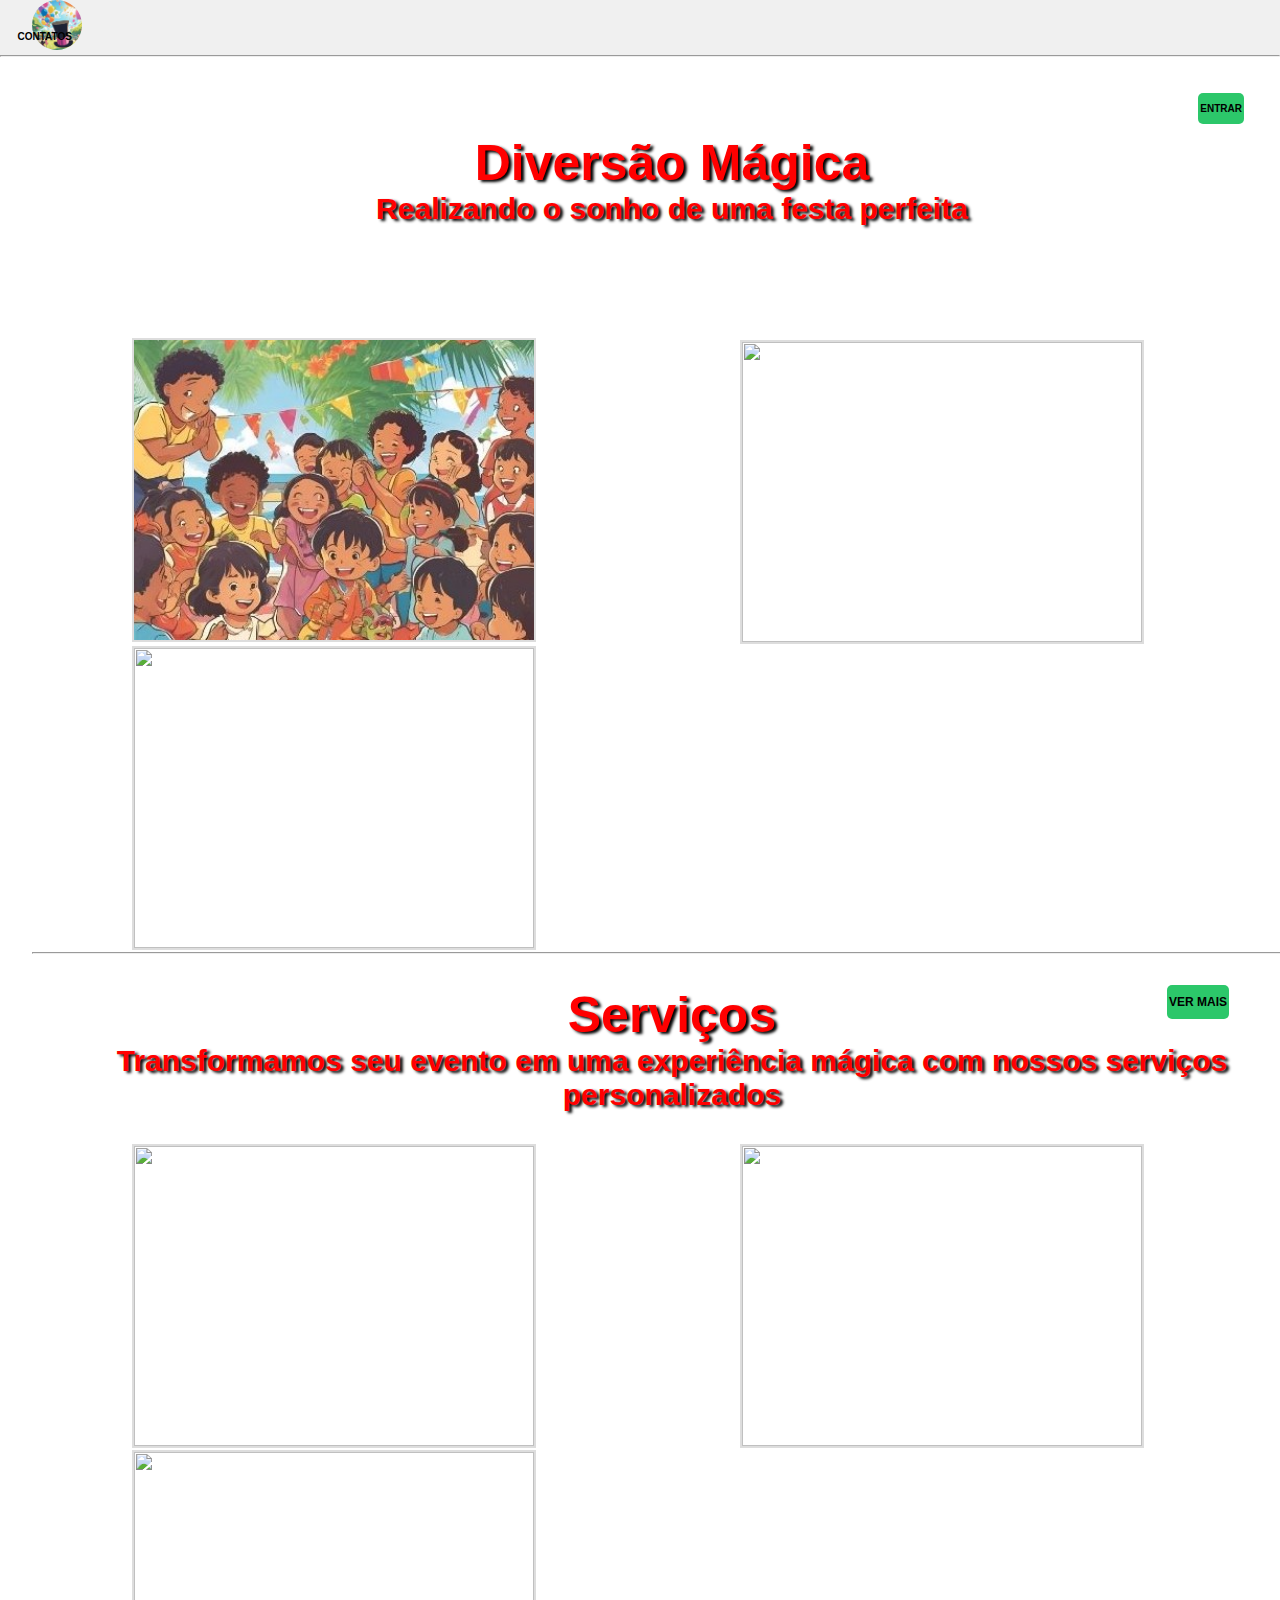
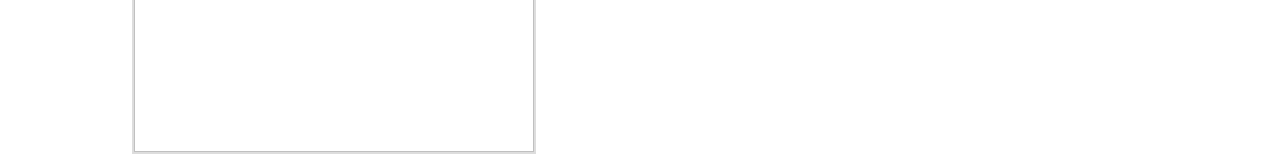
==== index.html @ a1735b21 "Tela inicial" ====
<!DOCTYPE html>
<html lang="en">
<head>
    <meta charset="UTF-8">
    <meta name="viewport" content="width=device-width, initial-scale=1.0">
    <title>DIVERSÃO MÁGICA</title>
    <link rel="stylesheet" href="./style.css" />
</head>
<body bgcolor="white">
    <div class="barra-navegacao">
        <div class="nav">
            <nav>
                <a href="#">
                    <img src="./img/logo.jpg" alt="logo do site" class="logo"/>  
                </a>
                <ul class="itens">
                   <li>
                    <a href="#">Serviço</a>
                   </li>
                   <li>
                    <a href="#">Orçamento</a>
                   </li>
                   <li>
                    <a href="#">Contatos</a>
                   </li> 
                   <li>
                    <a href="#" class="botao">Entrar</a>
                   </li>
                   <li>
                    <a href="#" class="botao2">Cadastrar-se</a>
                   </li>
                </ul>
            </nav>
            <main>
                <div class="banner">
                    <h1>Diversão Mágica</h1>
                    <p>Realizando o sonho de uma festa perfeita</p>
                </div>
                <div class="img-banner">
                    <div class="img">
                        <img src="./img/festa.jpg" alt="">
                        <img src="https://avatars.mds.yandex.net/i?id=0480188b45e7b9110f5d19745f228420-4600215-images-thumbs&n=13" alt="">
                        <img src="https://avatars.mds.yandex.net/i?id=0d84a30ce1c982828a94098edf3ce21464b58dfb-10332115-images-thumbs&n=13" alt="">
                        <hr>
                    </div>
                </div>
                <div class="serv">
                    <serv>
                        <ul class="itens-serviço">
                            <li>
                                <a href="#" class="botao-serv">Ver Mais</a>
                            </li>
                        </ul>
                    </serv>
                </div>   
                <div class="servico">
                    <h1>Serviços</h1>
                    <p>Transformamos seu evento em uma experiência mágica com nossos serviços personalizados</p>
                </div>
                <div class="img-servico">
                    <div class="img">
                        <img src="https://yandex-images.clstorage.net/5Qc1GL213/4fbe6a5Cotzx/[base64]" alt="">
                        <img src="https://avatars.mds.yandex.net/i?id=3bc60c93cb931141d9de84dff9332609b7a44bae-8155455-images-thumbs&n=13" alt="">
                        <img src="https://avatars.mds.yandex.net/i?id=cb0a910d11da36b389822af027819e49-5746458-images-thumbs&n=13" alt="">
                    </div>
                </div>
            </main>
        </div>
        <hr>
    </div>
</body>
</html>
---- style.css ----
*{
    margin: 0;
    font-family: Arial, Helvetica, sans-serif;
}

.banner{
    color: black;
    text-align: center;
    padding: 5rem 0;
}

.logo{
    width: 50px;
    height: 50px;
    border-radius: 50%;
}

.nav{
    position: relative;
    width: 100%;
    height: 55px;
    background-color: rgb(240, 240, 240);
    padding: 0 2rem;
}

.itens{
    position: absolute;
    right: 100px;
    height: 30px;
    line-height: 70px;
    margin: 0;
    display: inline-block;
}

.itens li{
    font-weight: bold;
    display: inline-block;
    font-size: 10px;
    text-transform: uppercase;
    margin-left: 25px;
}

.itens a{
    color: rgb(0, 0, 0);
    text-decoration: none;
    transition: 0.5s;
}

.itens a:hover{
    color: rgb(236, 66, 66);
}

.botao{
    margin-left: 1350px;
    padding: 10px 2px;
    background-color:  #2cc76a;
    border-radius: 5px;
}

.botao2{
    padding: 10px 2px;
    background-color:  #2cc76a;
    border-radius: 5px;
}

.banner h1, .banner p{
    color: red;
    text-align: center;
    font-weight: bold;
    text-shadow: #000 3px 2px 3px;
}

.banner h1{
    font-size: 50px;
}

.banner p{
    font-size: 30px;
}

.img-banner {
    display: flex;
    margin: 2rem 0;
}

.img-banner img {
    width: 400px; 
    height: 300px; 
    object-fit: cover; 
    border: 2px solid #ddd; 
    margin: 0 100px; /*espaçamento entre cada imagem*/
}

/*---------- SERVIÇO ----------*/

.servico{
    color: red;
    text-align: center;
    font-weight: bold;
    text-shadow: #000 3px 2px 3px;
}

.servico h1{
    font-size: 50px;
}

.servico p{
    font-size: 30px;
}

.itens-serviço{
    position: absolute;
    right: 100px;
    height: 30px;
    line-height: 0;
    margin: 15PX;
    display: inline-block;
}

.itens-serviço a{
    color: rgb(0, 0, 0);
    text-decoration: none;
    transition: 0.5s;
}

.itens-serviço a:hover{
    color: rgb(236, 66, 66);
}

.itens-serviço li{
    font-weight: bold;
    display: inline-block;
    font-size: 12px;
    text-transform: uppercase;
    margin-left: 25px;
}

.botao-serv{ 
    padding: 10px 2px;
    background-color:  #2cc76a;
    border-radius: 5px;
    top: 0;
}

.img-servico {
    display: flex;
    margin: 2rem 0;
    flex-wrap: wrap;
}

.img-servico img {
    width: 400px; 
    height: 300px; 
    object-fit: cover; 
    border: 2px solid #ddd; 
    margin: 0 100px; /*espaçamento entre cada imagem*/
}

.img-servico p{
    text-align: center; 
    font-size: 16px;
    margin-top: 10px;
}
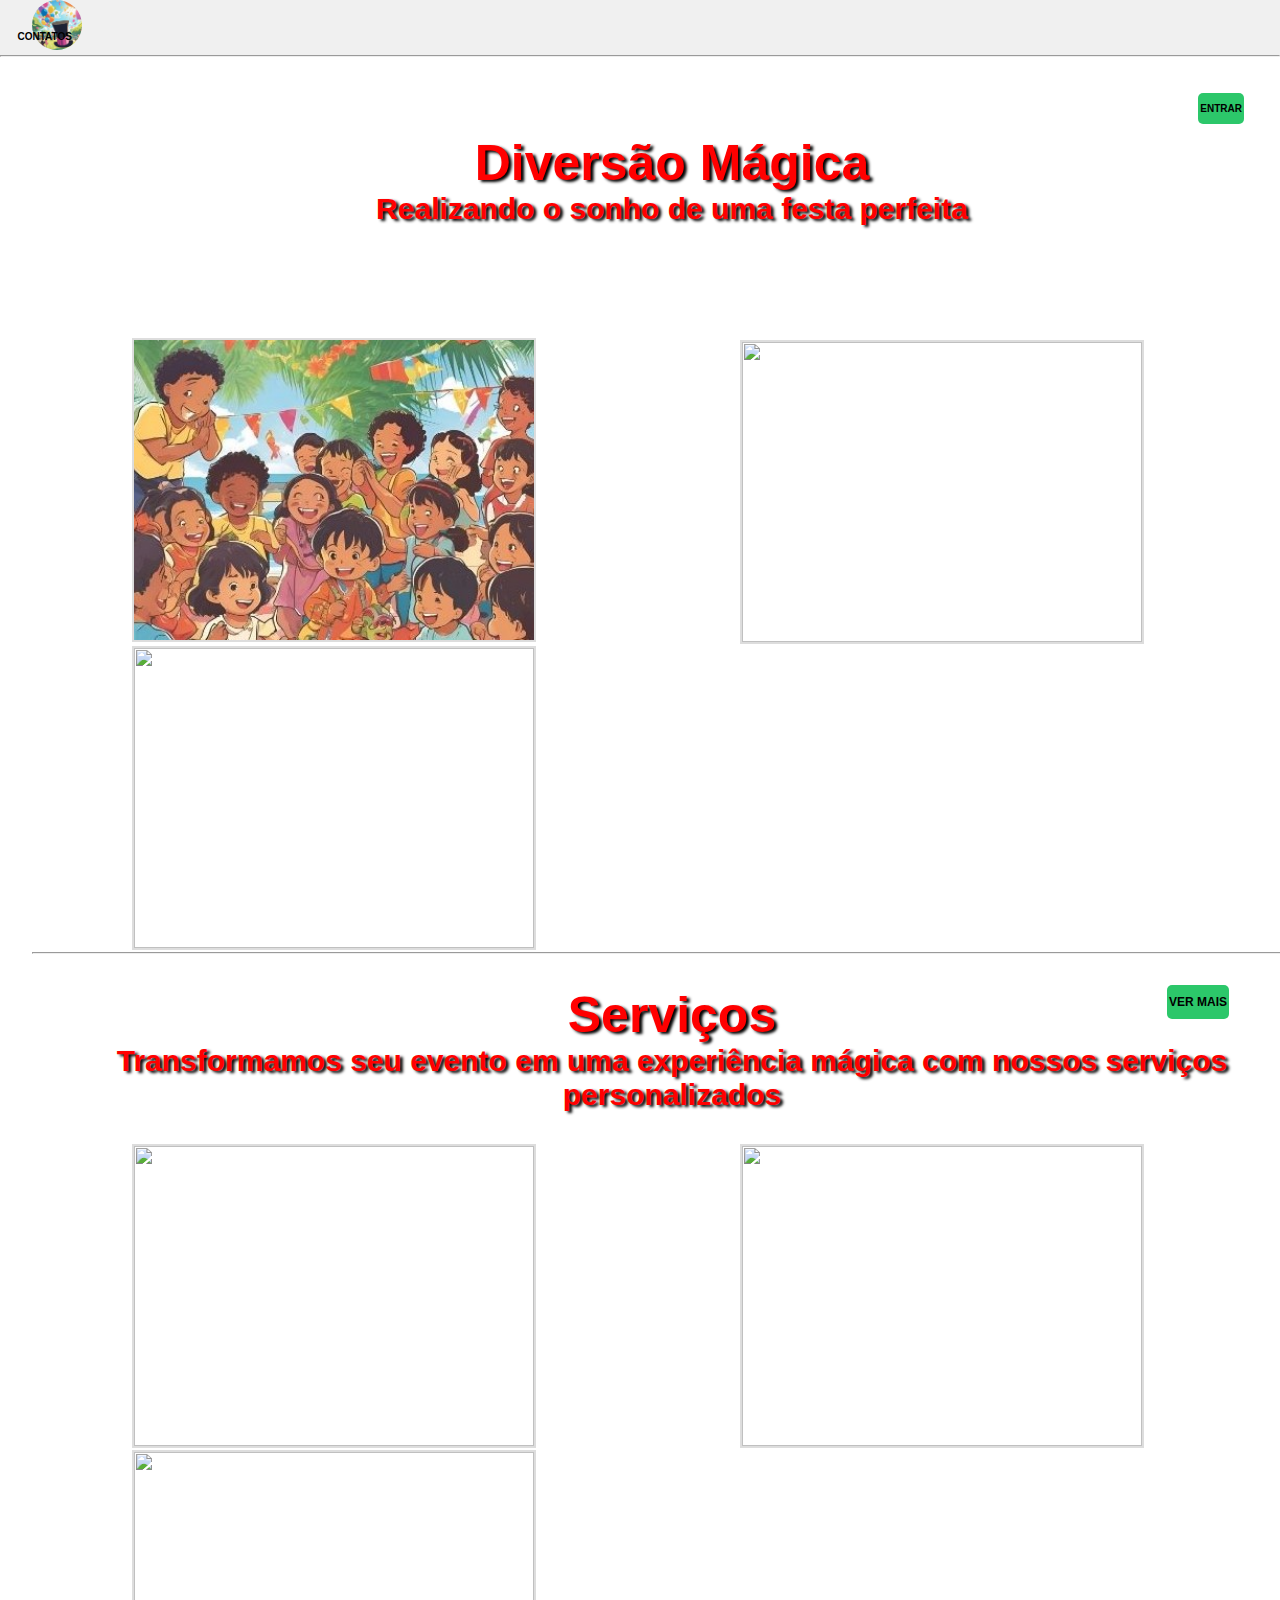
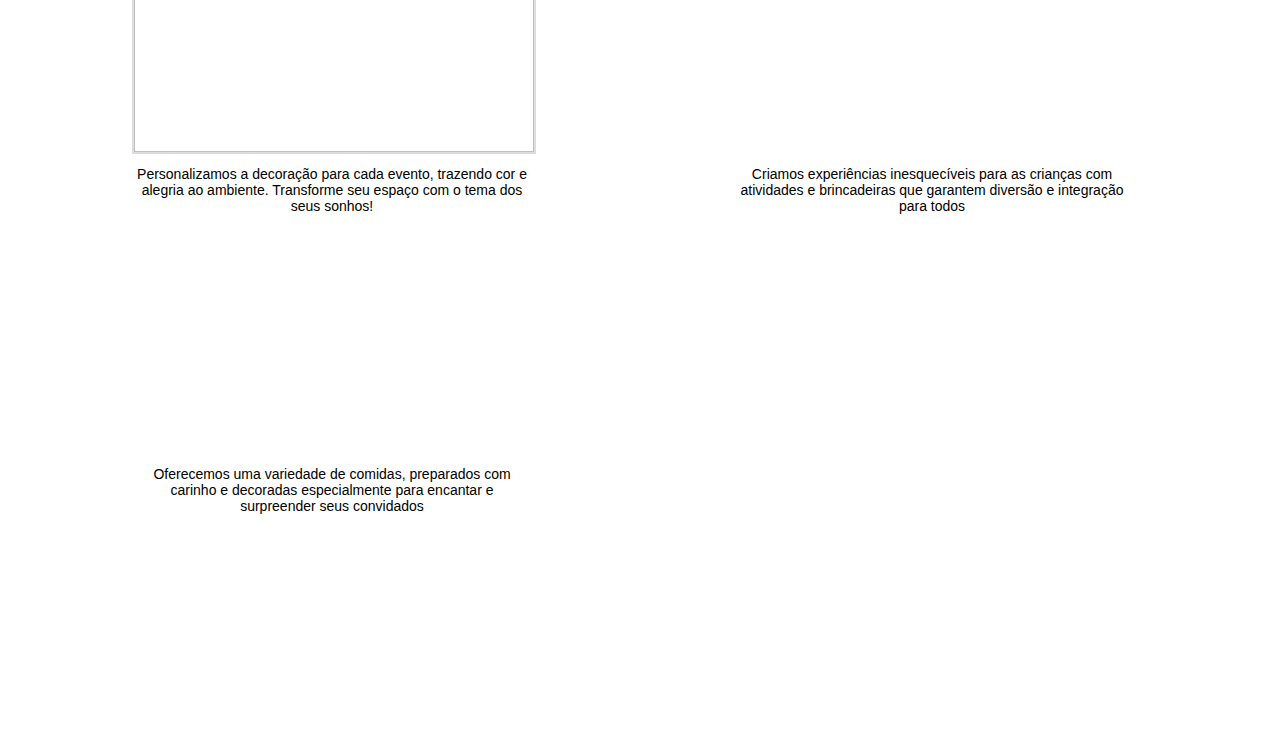
==== commit 15dc96f2: "Subindo atualização" ====
--- a/index.html
+++ b/index.html
@@ -63,7 +63,16 @@
                         <img src="https://avatars.mds.yandex.net/i?id=3bc60c93cb931141d9de84dff9332609b7a44bae-8155455-images-thumbs&n=13" alt="">
                         <img src="https://avatars.mds.yandex.net/i?id=cb0a910d11da36b389822af027819e49-5746458-images-thumbs&n=13" alt="">
                     </div>
-                </div>
+                        <div class="txt">
+                            <p>Personalizamos a decoração para cada evento, trazendo cor e alegria ao ambiente. Transforme seu espaço com o tema dos seus sonhos!</p>
+                        </div>
+                        <div class="txt2">
+                            <p>Criamos experiências inesquecíveis para as crianças com atividades e brincadeiras que garantem diversão e integração para todos</p>
+                        </div>
+                        <div class="txt3">
+                            <p>Oferecemos uma variedade de comidas, preparados com carinho e decoradas especialmente para encantar e surpreender seus convidados</p>
+                        </div>            
+                    </div>
             </main>
         </div>
         <hr>
--- a/style.css
+++ b/style.css
@@ -160,4 +160,40 @@
     text-align: center; 
     font-size: 16px;
     margin-top: 10px;
-}+}
+
+.txt{
+    width: 400px; 
+    height: 300px;
+    margin: 0 100px;
+}
+
+.txt2{
+    width: 400px; 
+    height: 300px;
+    margin: 0 100px;
+}
+
+.txt3{
+    width: 400px; 
+    height: 300px;
+    margin: 0 100px;
+}
+
+.txt p{
+    color: black;
+    font-size: 14px;
+    margin-top: 10px
+}
+
+.txt2 p{
+    color: black;
+    font-size: 14px;
+    margin-top: 10px
+}
+
+.txt3 p{
+    color: black;
+    font-size: 14px;
+    margin-top: 10px
+}
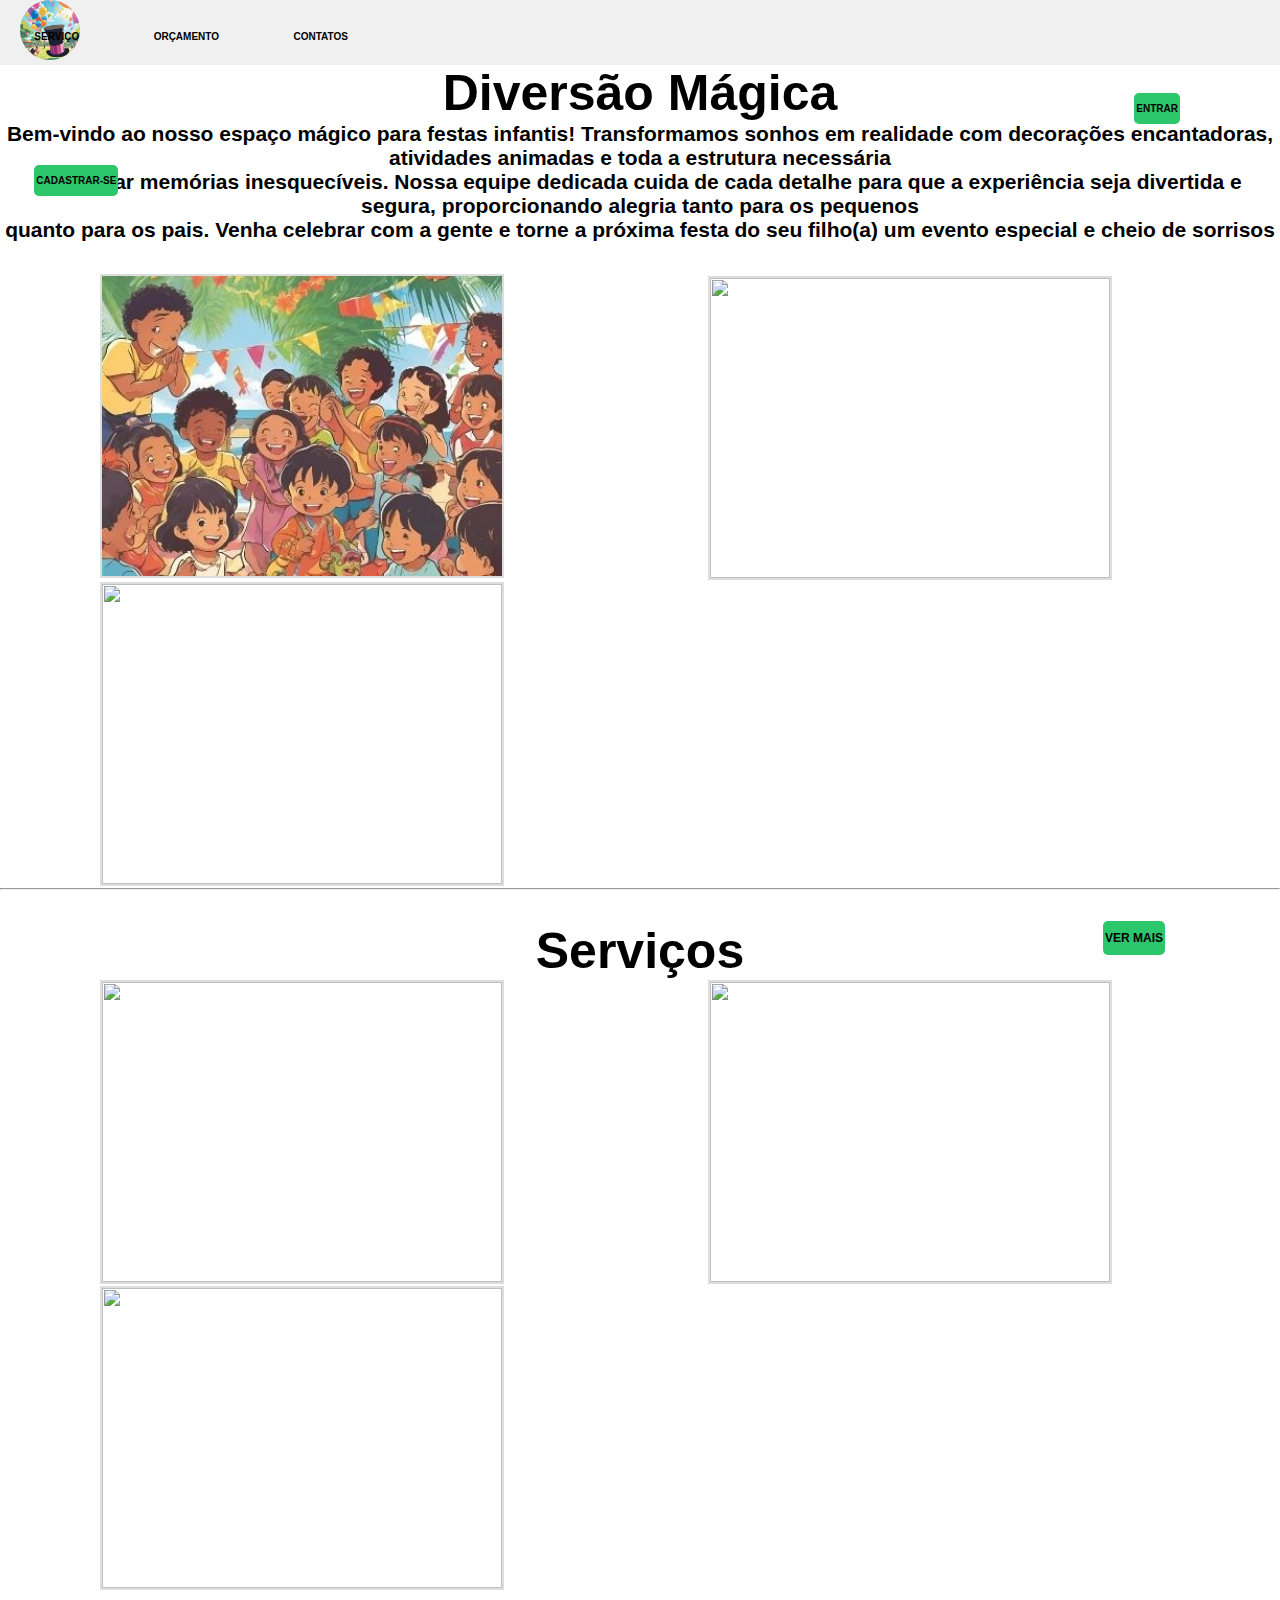
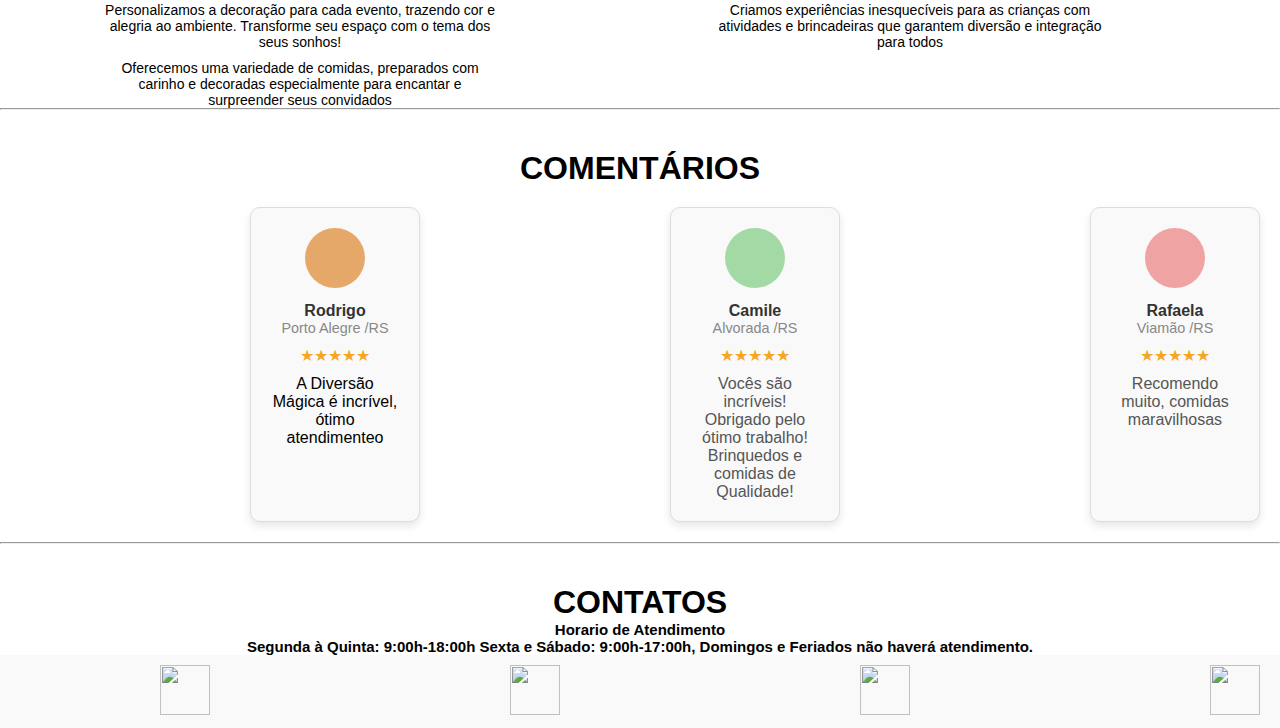
==== commit 54cd4ab4: "Tela inicial pronta" ====
--- a/index.html
+++ b/index.html
@@ -34,7 +34,7 @@
             <main>
                 <div class="banner">
                     <h1>Diversão Mágica</h1>
-                    <p>Realizando o sonho de uma festa perfeita</p>
+                    <p>Bem-vindo ao nosso espaço mágico para festas infantis! Transformamos sonhos em realidade com decorações encantadoras, atividades animadas e toda a estrutura necessária <br> para criar memórias inesquecíveis. Nossa equipe dedicada cuida de cada detalhe para que a experiência seja divertida e segura, proporcionando alegria tanto para os pequenos <br> quanto para os pais. Venha celebrar com a gente e torne a próxima festa do seu filho(a) um evento especial e cheio de sorrisos</p>
                 </div>
                 <div class="img-banner">
                     <div class="img">
@@ -44,6 +44,9 @@
                         <hr>
                     </div>
                 </div>
+
+                <!-- SERVIÇO -->
+
                 <div class="serv">
                     <serv>
                         <ul class="itens-serviço">
@@ -55,7 +58,6 @@
                 </div>   
                 <div class="servico">
                     <h1>Serviços</h1>
-                    <p>Transformamos seu evento em uma experiência mágica com nossos serviços personalizados</p>
                 </div>
                 <div class="img-servico">
                     <div class="img">
@@ -73,9 +75,67 @@
                             <p>Oferecemos uma variedade de comidas, preparados com carinho e decoradas especialmente para encantar e surpreender seus convidados</p>
                         </div>            
                     </div>
+                    <hr>
+
+                    <!-- COMENTÁRIO -->
+
+                <div class="comentarios">
+                    <h1>COMENTÁRIOS</h1>
+                </div>
+                <div class="comentario">
+                    <div class="p">
+                        <div class="cor" style="background-color: #e5a869;"></div>
+                        <div class="nome">Rodrigo</div>
+                        <div class="local">Porto Alegre /RS</div>
+                        <div class="estrela">★★★★★</div>
+                        <div class="review-text">A Diversão Mágica é incrível, ótimo atendimenteo</div>
+                    </div>
+            
+                    <div class="p">
+                        <div class="cor" style="background-color: #a3d9a5;"></div>
+                        <div class="nome">Camile</div>
+                        <div class="local">Alvorada /RS</div>
+                        <div class="estrela">★★★★★</div>
+                        <div class="texto">Vocês são incríveis! Obrigado pelo ótimo trabalho! Brinquedos e comidas de Qualidade!</div>
+                    </div>
+            
+                    <div class="p">
+                        <div class="cor" style="background-color: #f0a3a3;"></div>
+                        <div class="nome">Rafaela</div>
+                        <div class="local">Viamão /RS</div>
+                        <div class="estrela">★★★★★</div>
+                        <div class="texto">Recomendo muito, comidas maravilhosas</div>
+                    </div>
+                </div>
+                <hr>
+
+                <!-- CONTATOS -->
+
+                <div class="cont">
+                    <h1>CONTATOS</h1>
+                    <h2><p>Horario de Atendimento <br> Segunda à Quinta: 9:00h-18:00h Sexta e Sábado: 9:00h-17:00h, Domingos e Feriados não haverá atendimento.</p></h2>
+                </div>
+                <div class="cont-area">
+                    <div class="contatos">
+                        <div class="cont-item">
+                            <a href="https://www.instagram.com/"><img src="https://cdn-icons-png.flaticon.com/128/3955/3955024.png" alt="" class="logo-insta"></a>
+                        </div>
+                        <div class="cont-item">
+                            <a href="https://web.whatsapp.com/"><img src="https://cdn-icons-png.flaticon.com/128/3670/3670051.png" alt="" class="logo-whats"></a>
+                        </div>
+                        <div class="cont-item">
+                            <a href="https://www.orkut.com/index_pt.html"><img src="https://cdn-icons-png.flaticon.com/128/6711/6711567.png"  alt="" class="logo-email"></a>
+                        </div>
+                        <div class="cont-item">
+                            <a href="https://www.google.com/maps/@-30.0427149,-51.2147738,14z?entry=ttu&g_ep=EgoyMDI0MTExMC4wIKXMDSoASAFQAw%3D%3D"><img src="https://cdn-icons-png.flaticon.com/128/331/331810.png" alt="" class="logo-local"></a>
+                        </div>
+                        <div class="cont-item">
+                            <img src="https://cdn-icons-png.flaticon.com/128/391/391152.png" alt="" class="logo-relogio">
+                        </div>
+                    </div>
+                </div>
             </main>
         </div>
-        <hr>
     </div>
 </body>
 </html>--- a/style.css
+++ b/style.css
@@ -6,21 +6,20 @@
 .banner{
     color: black;
     text-align: center;
-    padding: 5rem 0;
 }
 
 .logo{
-    width: 50px;
-    height: 50px;
+    margin-left: 20px;
+    width: 60px;
+    height: 60px;
     border-radius: 50%;
 }
 
 .nav{
     position: relative;
     width: 100%;
-    height: 55px;
+    height: 65px;
     background-color: rgb(240, 240, 240);
-    padding: 0 2rem;
 }
 
 .itens{
@@ -37,13 +36,15 @@
     display: inline-block;
     font-size: 10px;
     text-transform: uppercase;
-    margin-left: 25px;
+    margin-left: 70px;
+
 }
 
 .itens a{
     color: rgb(0, 0, 0);
     text-decoration: none;
     transition: 0.5s;
+
 }
 
 .itens a:hover{
@@ -51,7 +52,7 @@
 }
 
 .botao{
-    margin-left: 1350px;
+    margin-left: 1100px;
     padding: 10px 2px;
     background-color:  #2cc76a;
     border-radius: 5px;
@@ -64,10 +65,8 @@
 }
 
 .banner h1, .banner p{
-    color: red;
-    text-align: center;
-    font-weight: bold;
-    text-shadow: #000 3px 2px 3px;
+    color: black;
+    text-align: center;
 }
 
 .banner h1{
@@ -75,7 +74,8 @@
 }
 
 .banner p{
-    font-size: 30px;
+    font-size: 21px;
+    font-weight: bold;
 }
 
 .img-banner {
@@ -94,10 +94,9 @@
 /*---------- SERVIÇO ----------*/
 
 .servico{
-    color: red;
-    text-align: center;
-    font-weight: bold;
-    text-shadow: #000 3px 2px 3px;
+    color: black;
+    text-align: center;
+    font-weight: bold;
 }
 
 .servico h1{
@@ -105,7 +104,7 @@
 }
 
 .servico p{
-    font-size: 30px;
+    font-size: 22px;
 }
 
 .itens-serviço{
@@ -144,7 +143,6 @@
 
 .img-servico {
     display: flex;
-    margin: 2rem 0;
     flex-wrap: wrap;
 }
 
@@ -164,19 +162,17 @@
 
 .txt{
     width: 400px; 
-    height: 300px;
     margin: 0 100px;
 }
 
 .txt2{
     width: 400px; 
-    height: 300px;
-    margin: 0 100px;
+    margin: 0 110px;
+
 }
 
 .txt3{
     width: 400px; 
-    height: 300px;
     margin: 0 100px;
 }
 
@@ -197,3 +193,120 @@
     font-size: 14px;
     margin-top: 10px
 }
+
+/*------------- COMENTÁRIOS --------------*/
+
+.comentarios{
+    margin-top: 40px;
+    color: black;
+    text-align: center;
+    font-weight: bold;
+}
+
+.comentario {
+    display: flex;
+    gap: 20px;
+    padding: 20px;
+    overflow-x: auto;
+}
+
+.p {
+    margin-left: 230px;
+    background-color: #f9f9f9;
+    border: 1px solid #ddd;
+    border-radius: 10px;
+    width: 250px;
+    padding: 20px;
+    text-align: center;
+    box-shadow: 0 4px 8px rgba(0, 0, 0, 0.1);
+}
+
+.cor {
+    width: 60px;
+    height: 60px;
+    background-color: #ccc;
+    border-radius: 50%;
+    display: inline-block;
+    margin-bottom: 10px;
+}
+
+.nome {
+    font-weight: bold;
+    color: #333;
+}
+
+.local {
+    color: #888;
+    font-size: 0.9em;
+}
+
+.estrela {
+    color: #f5a623;
+    margin: 10px 0;
+}
+
+.texto {
+    color: #555;
+    font-size: 1em;
+}
+
+/*------------- CONTATOS --------------*/
+
+.cont{
+    margin-top: 40px;
+    color: black;
+    text-align: center;
+    font-weight: bold;
+}
+
+.cont h2{
+    font-size: 15px;
+}
+
+.cont-area {
+    padding: 10px;
+    background-color: #f9f9f9;
+}
+
+.contatos {
+    display: flex;
+    color: black;
+    font-weight: bold;
+}
+
+.cont-item {
+    font-size: 15px;
+    color: black;
+    margin: 0 150px;
+    object-fit: cover; 
+}
+
+.logo-insta{
+    width: 50px;
+    height: 50px;
+}
+
+.logo-whats{
+    width: 50px;
+    height: 50px;
+}
+
+.logo-insta{
+    width: 50px;
+    height: 50px;
+}
+
+.logo-email{
+    width: 50px;
+    height: 50px;
+}
+
+.logo-local{
+    width: 50px;
+    height: 50px;
+}
+
+.logo-relogio{
+    width: 50px;
+    height: 50px;
+}
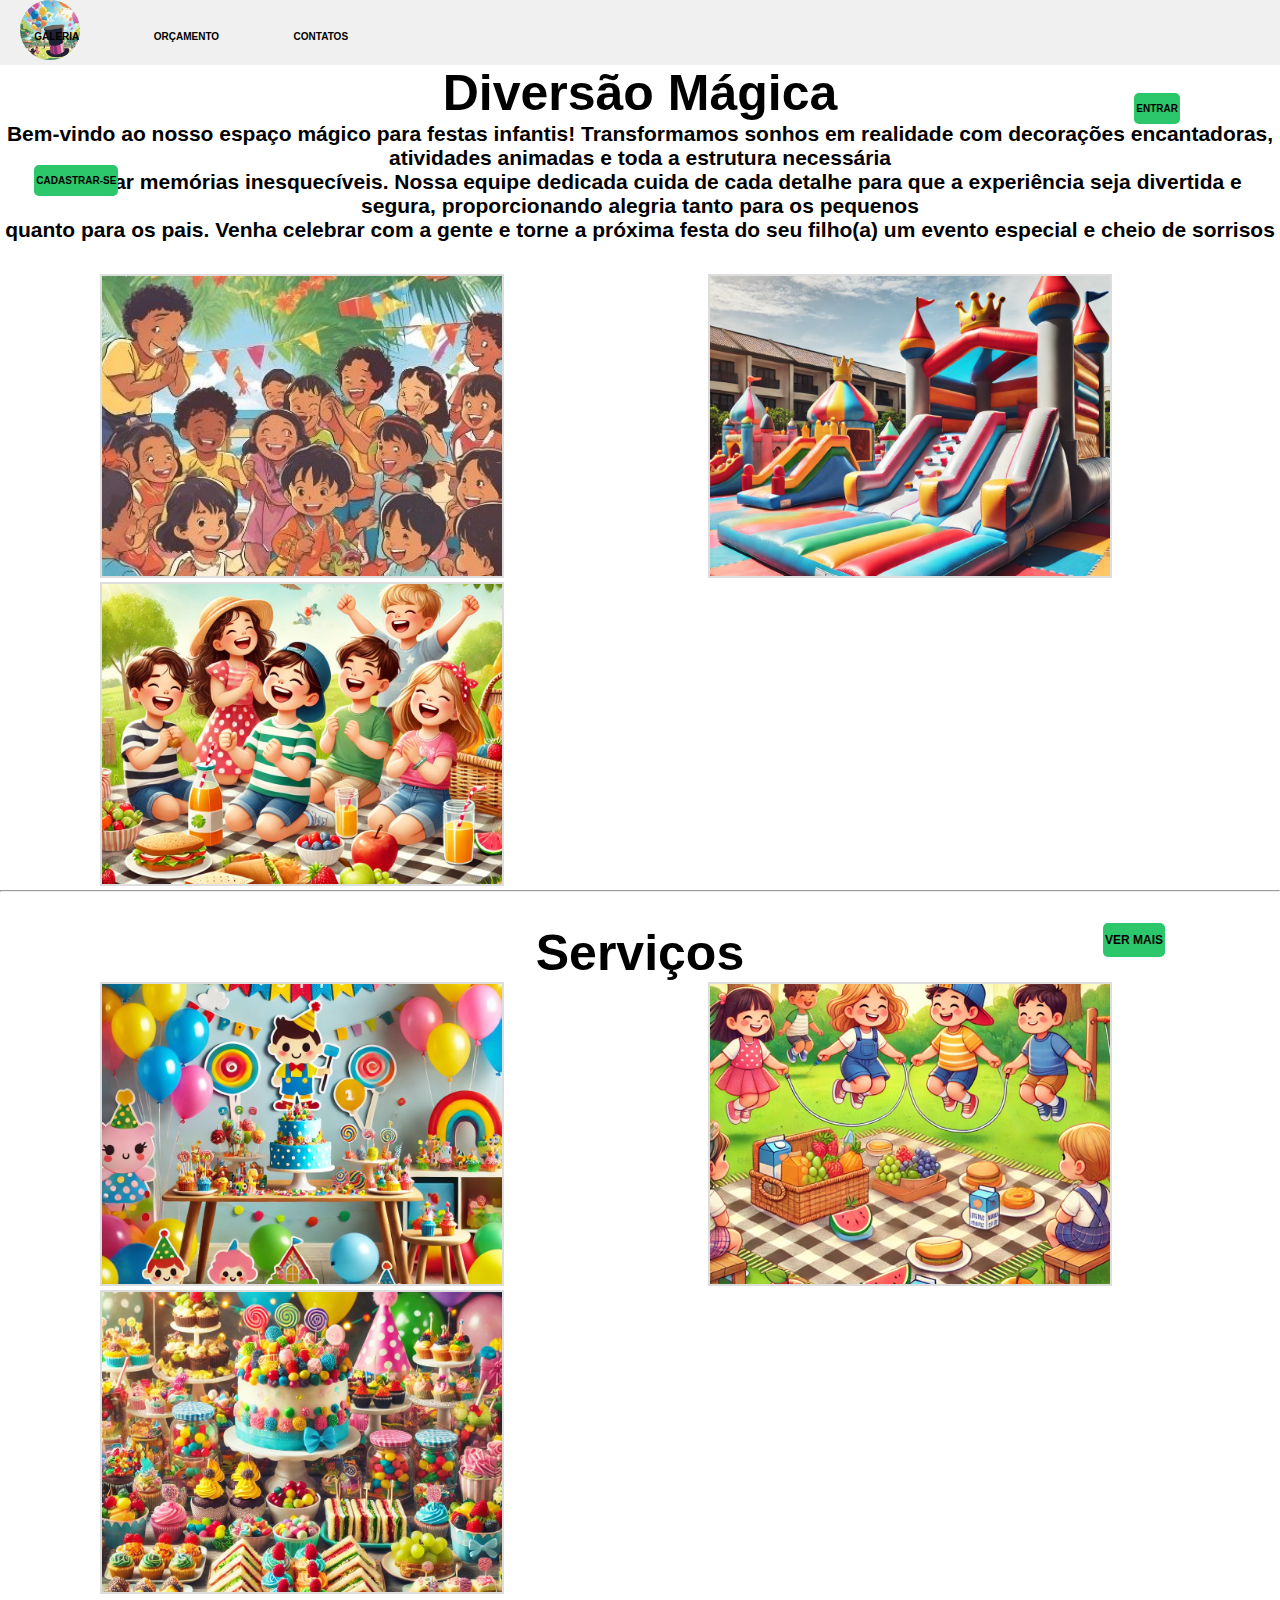
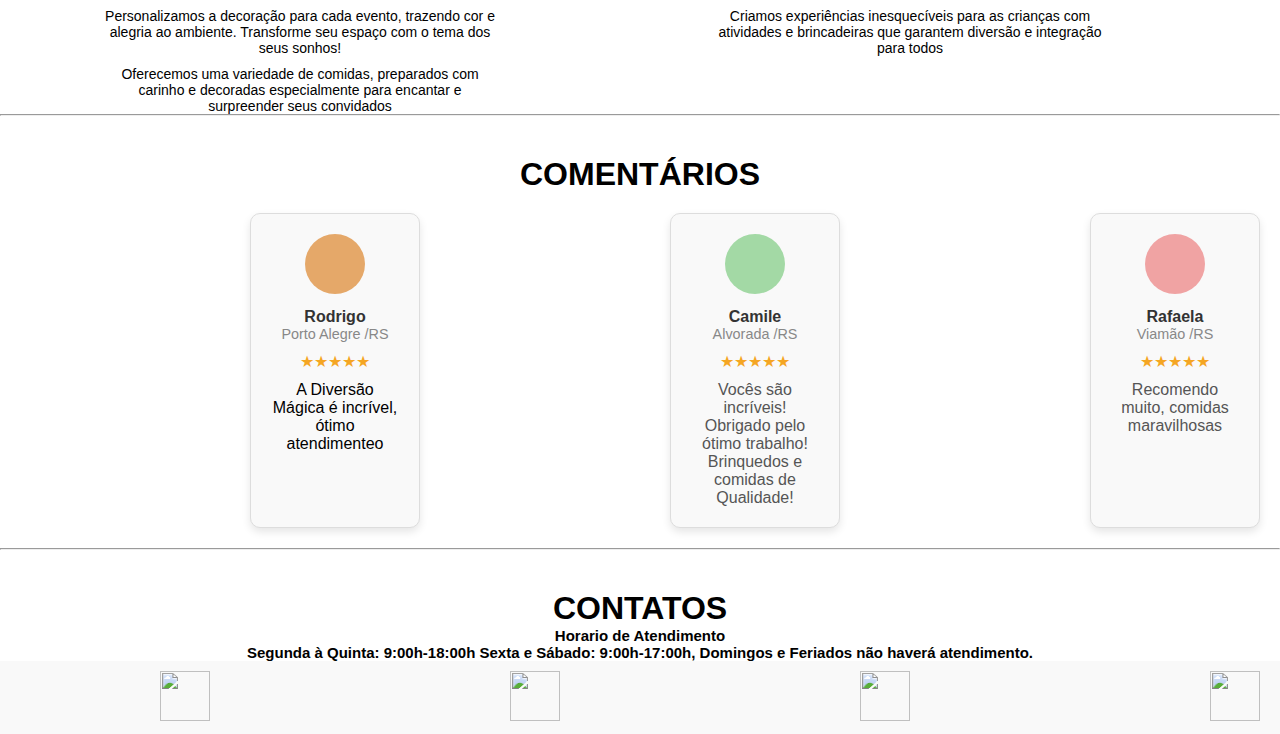
==== commit 733a18ce: "Novas Páginas" ====
--- a/index.html
+++ b/index.html
@@ -15,13 +15,13 @@
                 </a>
                 <ul class="itens">
                    <li>
-                    <a href="#">Serviço</a>
+                    <a href="/segunda.html">Galeria</a>
                    </li>
                    <li>
-                    <a href="#">Orçamento</a>
+                    <a href="/terceira.html">Orçamento</a>
                    </li>
                    <li>
-                    <a href="#">Contatos</a>
+                    <a href="#segunda">Contatos</a>
                    </li> 
                    <li>
                     <a href="#" class="botao">Entrar</a>
@@ -39,8 +39,8 @@
                 <div class="img-banner">
                     <div class="img">
                         <img src="./img/festa.jpg" alt="">
-                        <img src="https://avatars.mds.yandex.net/i?id=0480188b45e7b9110f5d19745f228420-4600215-images-thumbs&n=13" alt="">
-                        <img src="https://avatars.mds.yandex.net/i?id=0d84a30ce1c982828a94098edf3ce21464b58dfb-10332115-images-thumbs&n=13" alt="">
+                        <img src="./img/segunda.webp" alt="">
+                        <img src="./img/terceira.webp" alt="">
                         <hr>
                     </div>
                 </div>
@@ -61,9 +61,9 @@
                 </div>
                 <div class="img-servico">
                     <div class="img">
-                        <img src="https://yandex-images.clstorage.net/5Qc1GL213/4fbe6a5Cotzx/[base64]" alt="">
-                        <img src="https://avatars.mds.yandex.net/i?id=3bc60c93cb931141d9de84dff9332609b7a44bae-8155455-images-thumbs&n=13" alt="">
-                        <img src="https://avatars.mds.yandex.net/i?id=cb0a910d11da36b389822af027819e49-5746458-images-thumbs&n=13" alt="">
+                        <img src="./img/quarta.webp" alt="">
+                        <img src="./img/quinta.webp" alt="">
+                        <img src="./img/sexta.webp" alt="">
                     </div>
                         <div class="txt">
                             <p>Personalizamos a decoração para cada evento, trazendo cor e alegria ao ambiente. Transforme seu espaço com o tema dos seus sonhos!</p>
@@ -111,7 +111,7 @@
 
                 <!-- CONTATOS -->
 
-                <div class="cont">
+                <div class="cont" id="segunda">
                     <h1>CONTATOS</h1>
                     <h2><p>Horario de Atendimento <br> Segunda à Quinta: 9:00h-18:00h Sexta e Sábado: 9:00h-17:00h, Domingos e Feriados não haverá atendimento.</p></h2>
                 </div>
